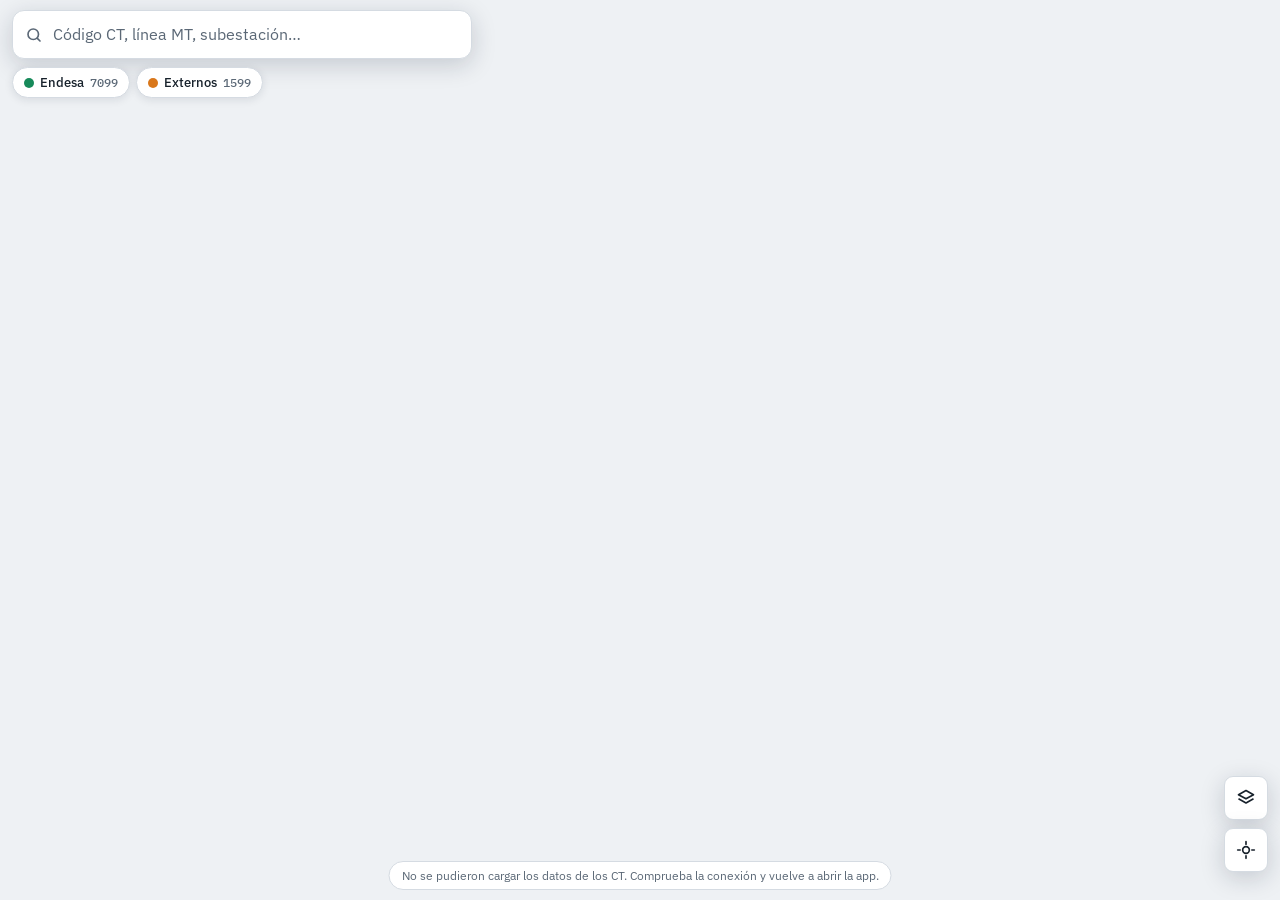
==== index.html @ 122affd9 "App web instalable para localizar CCTT y navegar hasta ellos Co-Authored-By: Claude Opus 5.5 <norepl" ====
<!doctype html>
<html lang="es">
<head>
<meta charset="utf-8">
<meta name="viewport" content="width=device-width, initial-scale=1, viewport-fit=cover">
<title>CCTT Granada</title>
<meta name="description" content="Buscador de centros de transformación con navegación hasta cada uno.">
<meta name="theme-color" content="#1f5fbf">
<meta name="apple-mobile-web-app-capable" content="yes">
<meta name="mobile-web-app-capable" content="yes">
<meta name="apple-mobile-web-app-title" content="CCTT">
<meta name="apple-mobile-web-app-status-bar-style" content="default">
<link rel="manifest" href="manifest.webmanifest">
<link rel="icon" href="icons/icon-192.png" type="image/png">
<link rel="apple-touch-icon" href="icons/apple-touch-icon.png">
<link rel="preconnect" href="https://fonts.googleapis.com">
<link rel="stylesheet" href="https://fonts.googleapis.com/css2?family=IBM+Plex+Mono:wght@500;600&family=IBM+Plex+Sans:wght@400;500;600&display=swap">
<link rel="stylesheet" href="lib/leaflet.css">
<link rel="stylesheet" href="styles.css">
</head>
<body>
<div id="app">
  <div id="map" role="application" aria-label="Mapa de centros de transformación"></div>

  <div id="top">
    <div class="searchbox">
      <svg width="18" height="18" viewBox="0 0 24 24" fill="none" stroke="currentColor" stroke-width="2.2" stroke-linecap="round"><circle cx="11" cy="11" r="7"/><path d="m20 20-3.5-3.5"/></svg>
      <input id="q" type="search" inputmode="search" autocomplete="off" spellcheck="false" placeholder="Código CT, línea MT, subestación…" aria-label="Buscar centro de transformación">
      <button class="iconbtn" id="clear" type="button" aria-label="Borrar búsqueda" hidden>
        <svg width="18" height="18" viewBox="0 0 24 24" fill="none" stroke="currentColor" stroke-width="2.2" stroke-linecap="round"><path d="M6 6l12 12M18 6 6 18"/></svg>
      </button>
    </div>
    <div class="filters">
      <button class="chip" id="f-endesa" type="button" aria-pressed="true"><span class="dot" style="background:var(--endesa)"></span>Endesa <span class="n" id="n-endesa"></span></button>
      <button class="chip" id="f-ext" type="button" aria-pressed="true"><span class="dot" style="background:var(--ext)"></span>Externos <span class="n" id="n-ext"></span></button>
    </div>
    <div id="results" hidden></div>
  </div>

  <div id="side">
    <button class="iconbtn" id="b-sat" type="button" aria-label="Cambiar a vista satélite" title="Satélite">
      <svg width="20" height="20" viewBox="0 0 24 24" fill="none" stroke="currentColor" stroke-width="2" stroke-linejoin="round"><path d="m12 3 9 5-9 5-9-5 9-5Z"/><path d="m3 13 9 5 9-5"/></svg>
    </button>
    <button class="iconbtn" id="b-loc" type="button" aria-label="Centrar en mi ubicación" title="Mi ubicación">
      <svg width="20" height="20" viewBox="0 0 24 24" fill="none" stroke="currentColor" stroke-width="2" stroke-linecap="round"><circle cx="12" cy="12" r="4"/><path d="M12 2v3M12 19v3M2 12h3M19 12h3"/></svg>
    </button>
  </div>

  <div id="sheet" hidden aria-live="polite"></div>
  <div id="tilenote" hidden>Sin conexión: el mapa de fondo no carga. El buscador y los puntos funcionan.</div>
  <div id="toast" hidden></div>
</div>
<script src="lib/leaflet.js"></script>
<script src="app.js"></script>
<script>
if ('serviceWorker' in navigator) window.addEventListener('load', () => navigator.serviceWorker.register('sw.js').catch(() => {}));
</script>
</body>
</html>
---- styles.css ----
:root{padding-top:env(safe-area-inset-top,0px);padding-bottom:env(safe-area-inset-bottom,0px);box-sizing:border-box}
body{margin:0}
[hidden]{display:none!important}
/* Layout: one-screen field tool — map fills the screen, search floats on top, the selected CT opens as a bottom sheet. */
:root{
  --bg:#eef1f4; --surface:#ffffff; --fg:#17212b; --muted:#5b6876; --line:#d5dbe2;
  --accent:#1f5fbf; --accent-fg:#ffffff;
  --endesa:#178a5a; --ext:#d9771b; --sel:#c2185b;
  --shadow:0 6px 24px rgba(15,30,50,.18);
  --sans:"IBM Plex Sans",system-ui,-apple-system,"Segoe UI",Roboto,sans-serif;
  --mono:"IBM Plex Mono",ui-monospace,SFMono-Regular,Menlo,Consolas,monospace;
}
@media (prefers-color-scheme: dark){:root:not([data-theme="light"]){
  --bg:#10161d; --surface:#18212b; --fg:#e6ebf0; --muted:#97a3b0; --line:#2b3744;
  --accent:#6ea2f0; --accent-fg:#0b1420;
  --endesa:#3cc489; --ext:#f29a45; --sel:#f06292;
  --shadow:0 6px 24px rgba(0,0,0,.5); color-scheme:dark}}
:root[data-theme="dark"]{
  --bg:#10161d; --surface:#18212b; --fg:#e6ebf0; --muted:#97a3b0; --line:#2b3744;
  --accent:#6ea2f0; --accent-fg:#0b1420;
  --endesa:#3cc489; --ext:#f29a45; --sel:#f06292;
  --shadow:0 6px 24px rgba(0,0,0,.5); color-scheme:dark}
html,body{height:100%}
body{background:var(--bg);color:var(--fg);font-family:var(--sans);font-size:15px;overflow:hidden}
#app{position:relative;height:100%}
#map{position:absolute;inset:0;background:var(--bg)}
.leaflet-container{font-family:var(--sans);background:var(--bg)}
.leaflet-control-attribution{font-size:10px}

/* top bar */
#top{position:absolute;z-index:1000;top:10px;left:max(12px,env(safe-area-inset-left,0px));right:max(12px,env(safe-area-inset-right,0px));
  max-width:460px;display:flex;flex-direction:column;gap:8px;pointer-events:none}
#top>*{pointer-events:auto}
.searchbox{display:flex;align-items:center;gap:6px;background:var(--surface);border:1px solid var(--line);border-radius:12px;box-shadow:var(--shadow);padding:4px 4px 4px 12px}
.searchbox svg{flex:none;color:var(--muted)}
#q{flex:1;min-width:0;border:0;outline:0;background:transparent;color:var(--fg);font:500 16px/1.2 var(--sans);padding:10px 4px}
#q::-webkit-search-cancel-button{display:none;-webkit-appearance:none}
#q::placeholder{color:var(--muted);font-weight:400}
.iconbtn{flex:none;border:0;background:transparent;color:var(--muted);width:40px;height:40px;border-radius:9px;display:grid;place-items:center;cursor:pointer}
.iconbtn:hover{background:var(--bg);color:var(--fg)}
.iconbtn:focus-visible,button:focus-visible,a:focus-visible,#q:focus-visible{outline:2px solid var(--accent);outline-offset:2px}
.filters{display:flex;gap:6px;flex-wrap:wrap}
.chip{display:inline-flex;align-items:center;gap:6px;border:1px solid var(--line);background:var(--surface);color:var(--fg);
  border-radius:999px;padding:6px 11px;font:500 13px var(--sans);cursor:pointer;box-shadow:0 2px 8px rgba(15,30,50,.10)}
.chip .dot{width:10px;height:10px;border-radius:50%}
.chip[aria-pressed="false"]{color:var(--muted)}
.chip[aria-pressed="false"] .dot{background:transparent!important;border:2px solid currentColor;width:6px;height:6px}
.chip .n{font:500 12px var(--mono);color:var(--muted);font-variant-numeric:tabular-nums}

#results{background:var(--surface);border:1px solid var(--line);border-radius:12px;box-shadow:var(--shadow);max-height:min(52vh,420px);overflow-y:auto;overscroll-behavior:contain}
#results .meta{padding:8px 14px;font-size:12px;color:var(--muted);border-bottom:1px solid var(--line);letter-spacing:.02em}
.res{display:flex;align-items:center;gap:10px;width:100%;text-align:left;border:0;border-bottom:1px solid var(--line);background:transparent;color:var(--fg);padding:10px 14px;cursor:pointer;font:inherit}
.res:last-child{border-bottom:0}
.res:hover,.res.active{background:var(--bg)}
.res .dot{flex:none;width:10px;height:10px;border-radius:50%}
.res .code{font:600 15px var(--mono)}
.res .sub{font-size:12.5px;color:var(--muted);white-space:nowrap;overflow:hidden;text-overflow:ellipsis;min-width:0}
.res .txt{display:flex;flex-direction:column;min-width:0}
mark{background:color-mix(in srgb,var(--accent) 22%,transparent);color:inherit;border-radius:3px}

/* side buttons */
#side{position:absolute;z-index:1000;right:max(12px,env(safe-area-inset-right,0px));bottom:calc(28px + env(safe-area-inset-bottom,0px));display:flex;flex-direction:column;gap:8px}
#side .iconbtn{background:var(--surface);border:1px solid var(--line);box-shadow:var(--shadow);width:44px;height:44px;color:var(--fg)}
#side .iconbtn.on{background:var(--accent);color:var(--accent-fg);border-color:var(--accent)}
body.sheet-open #side{bottom:calc(var(--sheet-h,0px) + 16px)}

/* sheet */
#sheet{position:absolute;z-index:1100;left:0;right:0;bottom:0;background:var(--surface);border-top:1px solid var(--line);
  border-radius:16px 16px 0 0;box-shadow:0 -8px 30px rgba(15,30,50,.22);
  padding:10px max(16px,env(safe-area-inset-right,0px)) calc(16px + env(safe-area-inset-bottom,0px)) max(16px,env(safe-area-inset-left,0px));
  max-height:72vh;overflow-y:auto;display:flex;flex-direction:column;gap:14px}
@media (min-width:760px){#sheet{left:max(12px,env(safe-area-inset-left,0px));right:auto;width:420px;bottom:12px;border-radius:16px;border:1px solid var(--line)}}
.grab{align-self:center;width:38px;height:4px;border-radius:4px;background:var(--line)}
.sh-head{display:flex;align-items:flex-start;gap:12px}
.sh-head .t{flex:1;min-width:0;display:flex;flex-direction:column;gap:4px}
.eyebrow{font-size:11.5px;letter-spacing:.08em;text-transform:uppercase;color:var(--muted);font-weight:600;display:flex;align-items:center;gap:6px}
.eyebrow .dot{width:9px;height:9px;border-radius:50%}
.sh-code{font:600 28px/1.1 var(--mono);letter-spacing:-.01em;overflow-wrap:anywhere}
.coords{font:500 13px var(--mono);color:var(--muted);font-variant-numeric:tabular-nums}
.nav-title{font-size:13px;font-weight:600;color:var(--muted)}
.navgrid{display:grid;grid-template-columns:1fr 1fr;gap:8px}
.navbtn{display:flex;align-items:center;justify-content:center;gap:8px;min-height:46px;border-radius:11px;border:1px solid var(--line);
  background:var(--bg);color:var(--fg);font:600 14.5px var(--sans);text-decoration:none;cursor:pointer;padding:8px 10px;text-align:center}
.navbtn.primary{grid-column:1/-1;background:var(--accent);color:var(--accent-fg);border-color:var(--accent);font-size:16px;min-height:52px}
.navbtn:hover{filter:brightness(1.05)}
.hint{font-size:12px;color:var(--muted);line-height:1.45}
table.det{width:100%;border-collapse:collapse;font-size:13.5px}
table.det td{padding:6px 0;border-bottom:1px solid var(--line);vertical-align:top}
table.det td:first-child{color:var(--muted);width:46%;padding-right:10px}
table.det td:last-child{font-variant-numeric:tabular-nums;overflow-wrap:anywhere}
#toast{position:absolute;z-index:1200;left:50%;transform:translateX(-50%);top:calc(70px + env(safe-area-inset-top,0px));background:var(--fg);color:var(--bg);
  padding:9px 14px;border-radius:10px;font-size:13.5px;box-shadow:var(--shadow);max-width:calc(100% - 32px)}
#tilenote{position:absolute;z-index:900;left:50%;transform:translateX(-50%);bottom:calc(10px + env(safe-area-inset-bottom,0px));background:var(--surface);color:var(--muted);
  border:1px solid var(--line);padding:6px 12px;border-radius:999px;font-size:12px;max-width:calc(100% - 100px);text-align:center}
body.sheet-open #tilenote{display:none}
@media (prefers-reduced-motion:no-preference){#sheet{animation:up .18s ease-out}@keyframes up{from{transform:translateY(24px);opacity:.6}}}
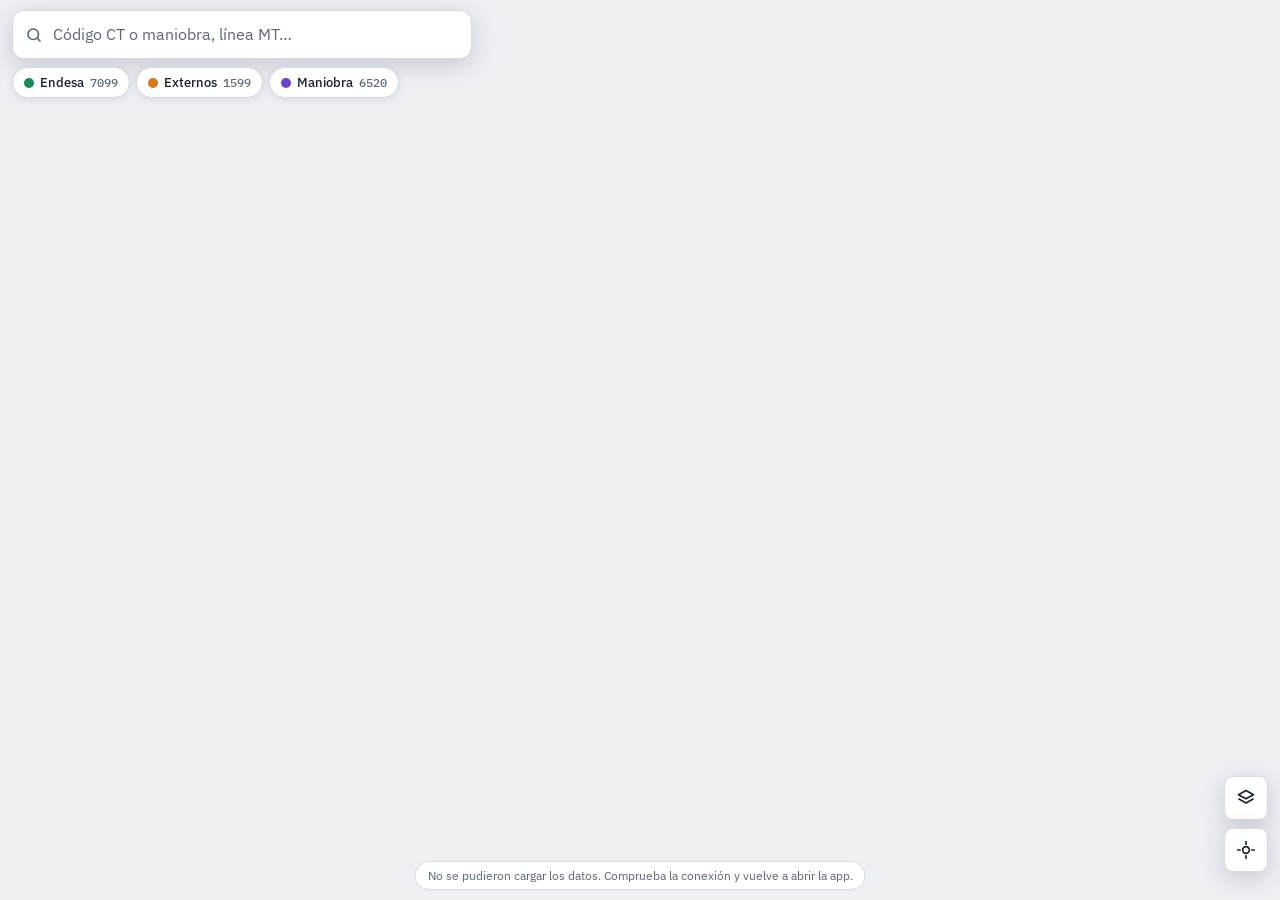
==== commit f33229d2: "Añade los elementos de maniobra como tercera capa - data.json pasa a tener capas (endesa, ext, ddmm)" ====
--- a/index.html
+++ b/index.html
@@ -4,7 +4,7 @@
 <meta charset="utf-8">
 <meta name="viewport" content="width=device-width, initial-scale=1, viewport-fit=cover">
 <title>CCTT Granada</title>
-<meta name="description" content="Buscador de centros de transformación con navegación hasta cada uno.">
+<meta name="description" content="Buscador de centros de transformación y elementos de maniobra con navegación hasta cada uno.">
 <meta name="theme-color" content="#1f5fbf">
 <meta name="apple-mobile-web-app-capable" content="yes">
 <meta name="mobile-web-app-capable" content="yes">
@@ -25,7 +25,7 @@
   <div id="top">
     <div class="searchbox">
       <svg width="18" height="18" viewBox="0 0 24 24" fill="none" stroke="currentColor" stroke-width="2.2" stroke-linecap="round"><circle cx="11" cy="11" r="7"/><path d="m20 20-3.5-3.5"/></svg>
-      <input id="q" type="search" inputmode="search" autocomplete="off" spellcheck="false" placeholder="Código CT, línea MT, subestación…" aria-label="Buscar centro de transformación">
+      <input id="q" type="search" inputmode="search" autocomplete="off" spellcheck="false" placeholder="Código CT o maniobra, línea MT…" aria-label="Buscar centro de transformación o elemento de maniobra">
       <button class="iconbtn" id="clear" type="button" aria-label="Borrar búsqueda" hidden>
         <svg width="18" height="18" viewBox="0 0 24 24" fill="none" stroke="currentColor" stroke-width="2.2" stroke-linecap="round"><path d="M6 6l12 12M18 6 6 18"/></svg>
       </button>
@@ -33,6 +33,7 @@
     <div class="filters">
       <button class="chip" id="f-endesa" type="button" aria-pressed="true"><span class="dot" style="background:var(--endesa)"></span>Endesa <span class="n" id="n-endesa"></span></button>
       <button class="chip" id="f-ext" type="button" aria-pressed="true"><span class="dot" style="background:var(--ext)"></span>Externos <span class="n" id="n-ext"></span></button>
+      <button class="chip" id="f-ddmm" type="button" aria-pressed="true"><span class="dot" style="background:var(--ddmm)"></span>Maniobra <span class="n" id="n-ddmm"></span></button>
     </div>
     <div id="results" hidden></div>
   </div>
--- a/styles.css
+++ b/styles.css
@@ -5,7 +5,8 @@
 :root{
   --bg:#eef1f4; --surface:#ffffff; --fg:#17212b; --muted:#5b6876; --line:#d5dbe2;
   --accent:#1f5fbf; --accent-fg:#ffffff;
-  --endesa:#178a5a; --ext:#d9771b; --sel:#c2185b;
+  --endesa:#178a5a; --ext:#d9771b; --ddmm:#6a43c9; --sel:#c2185b; --ring:#ffffff;
+  --open-bg:#fde8e8; --open-fg:#a3201c; --closed-bg:#e3f1ea; --closed-fg:#17603f;
   --shadow:0 6px 24px rgba(15,30,50,.18);
   --sans:"IBM Plex Sans",system-ui,-apple-system,"Segoe UI",Roboto,sans-serif;
   --mono:"IBM Plex Mono",ui-monospace,SFMono-Regular,Menlo,Consolas,monospace;
@@ -13,12 +14,14 @@
 @media (prefers-color-scheme: dark){:root:not([data-theme="light"]){
   --bg:#10161d; --surface:#18212b; --fg:#e6ebf0; --muted:#97a3b0; --line:#2b3744;
   --accent:#6ea2f0; --accent-fg:#0b1420;
-  --endesa:#3cc489; --ext:#f29a45; --sel:#f06292;
+  --endesa:#3cc489; --ext:#f29a45; --ddmm:#a98bf5; --sel:#f06292;
+  --open-bg:#4a1c1c; --open-fg:#ffb3ad; --closed-bg:#173a2a; --closed-fg:#8fe0b6;
   --shadow:0 6px 24px rgba(0,0,0,.5); color-scheme:dark}}
 :root[data-theme="dark"]{
   --bg:#10161d; --surface:#18212b; --fg:#e6ebf0; --muted:#97a3b0; --line:#2b3744;
   --accent:#6ea2f0; --accent-fg:#0b1420;
-  --endesa:#3cc489; --ext:#f29a45; --sel:#f06292;
+  --endesa:#3cc489; --ext:#f29a45; --ddmm:#a98bf5; --sel:#f06292;
+  --open-bg:#4a1c1c; --open-fg:#ffb3ad; --closed-bg:#173a2a; --closed-fg:#8fe0b6;
   --shadow:0 6px 24px rgba(0,0,0,.5); color-scheme:dark}
 html,body{height:100%}
 body{background:var(--bg);color:var(--fg);font-family:var(--sans);font-size:15px;overflow:hidden}
@@ -28,7 +31,7 @@
 .leaflet-control-attribution{font-size:10px}
 
 /* top bar */
-#top{position:absolute;z-index:1000;top:10px;left:max(12px,env(safe-area-inset-left,0px));right:max(12px,env(safe-area-inset-right,0px));
+#top{position:absolute;z-index:1150;top:10px;left:max(12px,env(safe-area-inset-left,0px));right:max(12px,env(safe-area-inset-right,0px));
   max-width:460px;display:flex;flex-direction:column;gap:8px;pointer-events:none}
 #top>*{pointer-events:auto}
 .searchbox{display:flex;align-items:center;gap:6px;background:var(--surface);border:1px solid var(--line);border-radius:12px;box-shadow:var(--shadow);padding:4px 4px 4px 12px}
@@ -52,7 +55,8 @@
 .res{display:flex;align-items:center;gap:10px;width:100%;text-align:left;border:0;border-bottom:1px solid var(--line);background:transparent;color:var(--fg);padding:10px 14px;cursor:pointer;font:inherit}
 .res:last-child{border-bottom:0}
 .res:hover,.res.active{background:var(--bg)}
-.res .dot{flex:none;width:10px;height:10px;border-radius:50%}
+.res .dot{flex:none;width:10px;height:10px;border-radius:50%;background:var(--c)}
+.dot.open{background:var(--ring)!important;box-shadow:inset 0 0 0 2.5px var(--c)}
 .res .code{font:600 15px var(--mono)}
 .res .sub{font-size:12.5px;color:var(--muted);white-space:nowrap;overflow:hidden;text-overflow:ellipsis;min-width:0}
 .res .txt{display:flex;flex-direction:column;min-width:0}
@@ -74,7 +78,10 @@
 .sh-head{display:flex;align-items:flex-start;gap:12px}
 .sh-head .t{flex:1;min-width:0;display:flex;flex-direction:column;gap:4px}
 .eyebrow{font-size:11.5px;letter-spacing:.08em;text-transform:uppercase;color:var(--muted);font-weight:600;display:flex;align-items:center;gap:6px}
-.eyebrow .dot{width:9px;height:9px;border-radius:50%}
+.eyebrow .dot{width:9px;height:9px;border-radius:50%;background:var(--c)}
+.state{display:inline-block;vertical-align:middle;margin-left:10px;padding:3px 8px;border-radius:6px;font:600 12px var(--sans);letter-spacing:.06em}
+.state.is-open{background:var(--open-bg);color:var(--open-fg)}
+.state.is-closed{background:var(--closed-bg);color:var(--closed-fg)}
 .sh-code{font:600 28px/1.1 var(--mono);letter-spacing:-.01em;overflow-wrap:anywhere}
 .coords{font:500 13px var(--mono);color:var(--muted);font-variant-numeric:tabular-nums}
 .nav-title{font-size:13px;font-weight:600;color:var(--muted)}
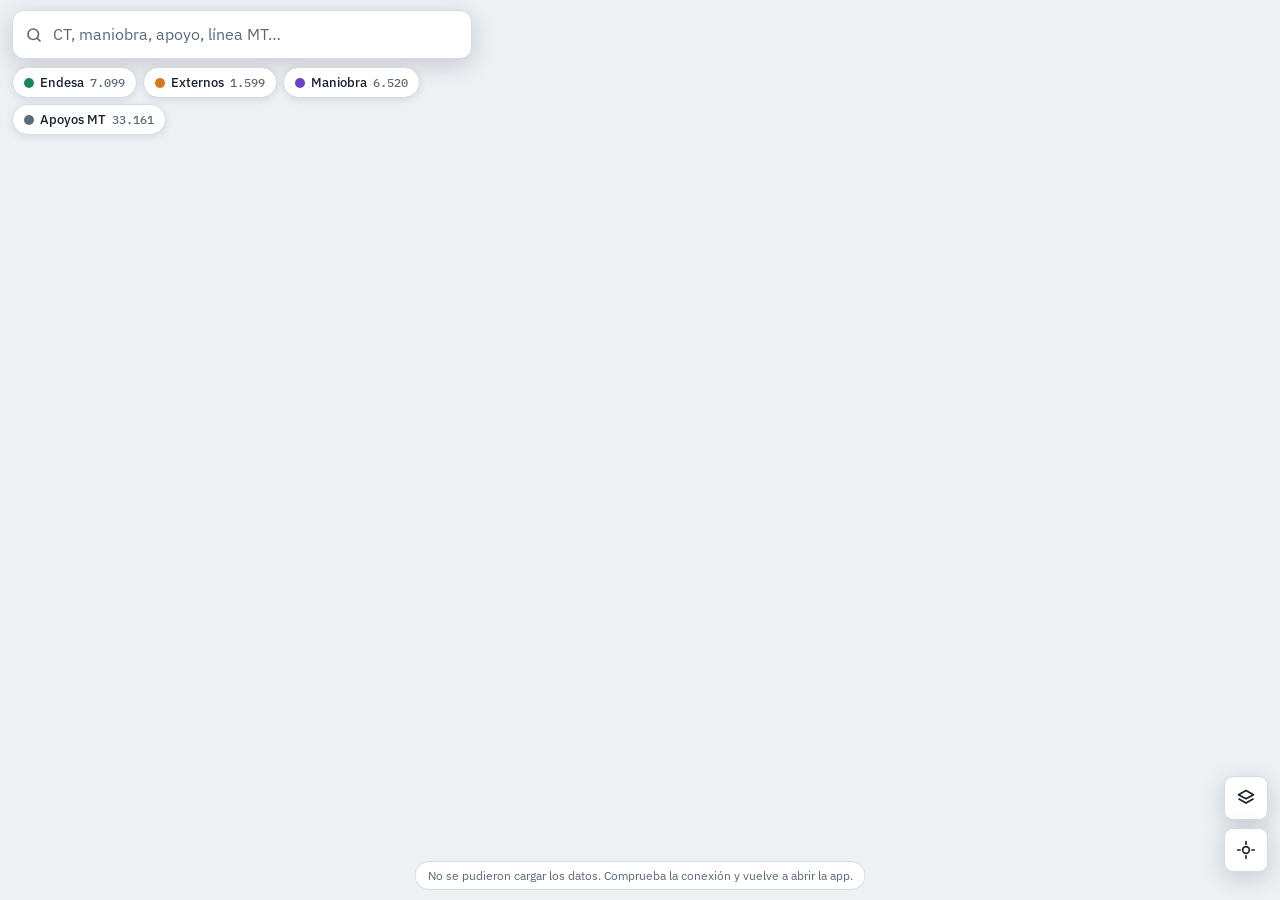
==== commit 9bda72cb: "Añade los apoyos de MT como cuarta capa - 33.161 apoyos con material, estructura y municipio - Solo " ====
--- a/index.html
+++ b/index.html
@@ -4,7 +4,7 @@
 <meta charset="utf-8">
 <meta name="viewport" content="width=device-width, initial-scale=1, viewport-fit=cover">
 <title>CCTT Granada</title>
-<meta name="description" content="Buscador de centros de transformación y elementos de maniobra con navegación hasta cada uno.">
+<meta name="description" content="Buscador de centros de transformación, elementos de maniobra y apoyos de MT con navegación hasta cada uno.">
 <meta name="theme-color" content="#1f5fbf">
 <meta name="apple-mobile-web-app-capable" content="yes">
 <meta name="mobile-web-app-capable" content="yes">
@@ -25,7 +25,7 @@
   <div id="top">
     <div class="searchbox">
       <svg width="18" height="18" viewBox="0 0 24 24" fill="none" stroke="currentColor" stroke-width="2.2" stroke-linecap="round"><circle cx="11" cy="11" r="7"/><path d="m20 20-3.5-3.5"/></svg>
-      <input id="q" type="search" inputmode="search" autocomplete="off" spellcheck="false" placeholder="Código CT o maniobra, línea MT…" aria-label="Buscar centro de transformación o elemento de maniobra">
+      <input id="q" type="search" inputmode="search" autocomplete="off" spellcheck="false" placeholder="CT, maniobra, apoyo, línea MT…" aria-label="Buscar centro de transformación, elemento de maniobra o apoyo">
       <button class="iconbtn" id="clear" type="button" aria-label="Borrar búsqueda" hidden>
         <svg width="18" height="18" viewBox="0 0 24 24" fill="none" stroke="currentColor" stroke-width="2.2" stroke-linecap="round"><path d="M6 6l12 12M18 6 6 18"/></svg>
       </button>
@@ -34,6 +34,7 @@
       <button class="chip" id="f-endesa" type="button" aria-pressed="true"><span class="dot" style="background:var(--endesa)"></span>Endesa <span class="n" id="n-endesa"></span></button>
       <button class="chip" id="f-ext" type="button" aria-pressed="true"><span class="dot" style="background:var(--ext)"></span>Externos <span class="n" id="n-ext"></span></button>
       <button class="chip" id="f-ddmm" type="button" aria-pressed="true"><span class="dot" style="background:var(--ddmm)"></span>Maniobra <span class="n" id="n-ddmm"></span></button>
+      <button class="chip" id="f-apoyo" type="button" aria-pressed="true" title="Se dibujan al acercar el mapa"><span class="dot" style="background:var(--apoyo)"></span>Apoyos MT <span class="n" id="n-apoyo"></span></button>
     </div>
     <div id="results" hidden></div>
   </div>
@@ -54,7 +55,12 @@
 <script src="lib/leaflet.js"></script>
 <script src="app.js"></script>
 <script>
-if ('serviceWorker' in navigator) window.addEventListener('load', () => navigator.serviceWorker.register('sw.js').catch(() => {}));
+if ('serviceWorker' in navigator){
+  // When a new version takes over, reload once so code and data match
+  const hadController = !!navigator.serviceWorker.controller; let reloaded = false;
+  navigator.serviceWorker.addEventListener('controllerchange', () => { if (hadController && !reloaded){ reloaded = true; location.reload(); } });
+  window.addEventListener('load', () => navigator.serviceWorker.register('sw.js', {updateViaCache: 'none'}).catch(() => {}));
+}
 </script>
 </body>
 </html>
--- a/styles.css
+++ b/styles.css
@@ -5,7 +5,7 @@
 :root{
   --bg:#eef1f4; --surface:#ffffff; --fg:#17212b; --muted:#5b6876; --line:#d5dbe2;
   --accent:#1f5fbf; --accent-fg:#ffffff;
-  --endesa:#178a5a; --ext:#d9771b; --ddmm:#6a43c9; --sel:#c2185b; --ring:#ffffff;
+  --endesa:#178a5a; --ext:#d9771b; --ddmm:#6a43c9; --apoyo:#5a6b7b; --sel:#c2185b; --ring:#ffffff;
   --open-bg:#fde8e8; --open-fg:#a3201c; --closed-bg:#e3f1ea; --closed-fg:#17603f;
   --shadow:0 6px 24px rgba(15,30,50,.18);
   --sans:"IBM Plex Sans",system-ui,-apple-system,"Segoe UI",Roboto,sans-serif;
@@ -14,13 +14,13 @@
 @media (prefers-color-scheme: dark){:root:not([data-theme="light"]){
   --bg:#10161d; --surface:#18212b; --fg:#e6ebf0; --muted:#97a3b0; --line:#2b3744;
   --accent:#6ea2f0; --accent-fg:#0b1420;
-  --endesa:#3cc489; --ext:#f29a45; --ddmm:#a98bf5; --sel:#f06292;
+  --endesa:#3cc489; --ext:#f29a45; --ddmm:#a98bf5; --apoyo:#a9b8c6; --sel:#f06292;
   --open-bg:#4a1c1c; --open-fg:#ffb3ad; --closed-bg:#173a2a; --closed-fg:#8fe0b6;
   --shadow:0 6px 24px rgba(0,0,0,.5); color-scheme:dark}}
 :root[data-theme="dark"]{
   --bg:#10161d; --surface:#18212b; --fg:#e6ebf0; --muted:#97a3b0; --line:#2b3744;
   --accent:#6ea2f0; --accent-fg:#0b1420;
-  --endesa:#3cc489; --ext:#f29a45; --ddmm:#a98bf5; --sel:#f06292;
+  --endesa:#3cc489; --ext:#f29a45; --ddmm:#a98bf5; --apoyo:#a9b8c6; --sel:#f06292;
   --open-bg:#4a1c1c; --open-fg:#ffb3ad; --closed-bg:#173a2a; --closed-fg:#8fe0b6;
   --shadow:0 6px 24px rgba(0,0,0,.5); color-scheme:dark}
 html,body{height:100%}
@@ -48,6 +48,8 @@
 .chip .dot{width:10px;height:10px;border-radius:50%}
 .chip[aria-pressed="false"]{color:var(--muted)}
 .chip[aria-pressed="false"] .dot{background:transparent!important;border:2px solid currentColor;width:6px;height:6px}
+.chip.far{opacity:.6}
+.chip.far::after{content:"acerca";font:500 11px var(--sans);color:var(--muted)}
 .chip .n{font:500 12px var(--mono);color:var(--muted);font-variant-numeric:tabular-nums}
 
 #results{background:var(--surface);border:1px solid var(--line);border-radius:12px;box-shadow:var(--shadow);max-height:min(52vh,420px);overflow-y:auto;overscroll-behavior:contain}
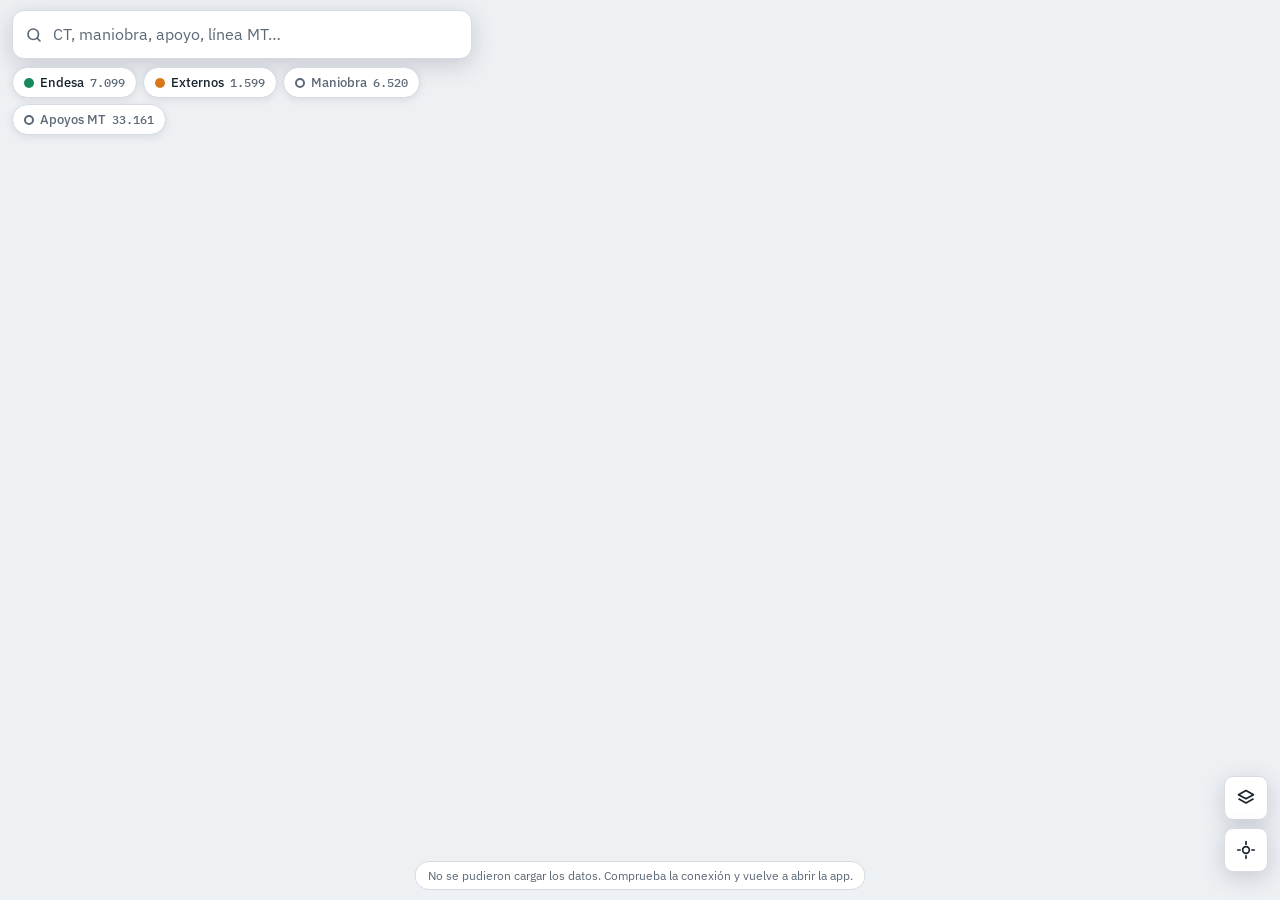
==== commit 68728277: "Maniobra y apoyos apagados al abrir y dibujados solo cerca - Al abrir la app solo están encendidas l" ====
--- a/index.html
+++ b/index.html
@@ -33,8 +33,8 @@
     <div class="filters">
       <button class="chip" id="f-endesa" type="button" aria-pressed="true"><span class="dot" style="background:var(--endesa)"></span>Endesa <span class="n" id="n-endesa"></span></button>
       <button class="chip" id="f-ext" type="button" aria-pressed="true"><span class="dot" style="background:var(--ext)"></span>Externos <span class="n" id="n-ext"></span></button>
-      <button class="chip" id="f-ddmm" type="button" aria-pressed="true"><span class="dot" style="background:var(--ddmm)"></span>Maniobra <span class="n" id="n-ddmm"></span></button>
-      <button class="chip" id="f-apoyo" type="button" aria-pressed="true" title="Se dibujan al acercar el mapa"><span class="dot" style="background:var(--apoyo)"></span>Apoyos MT <span class="n" id="n-apoyo"></span></button>
+      <button class="chip" id="f-ddmm" type="button" aria-pressed="false" title="Se dibujan al acercar el mapa"><span class="dot" style="background:var(--ddmm)"></span>Maniobra <span class="n" id="n-ddmm"></span></button>
+      <button class="chip" id="f-apoyo" type="button" aria-pressed="false" title="Se dibujan al acercar el mapa"><span class="dot" style="background:var(--apoyo)"></span>Apoyos MT <span class="n" id="n-apoyo"></span></button>
     </div>
     <div id="results" hidden></div>
   </div>
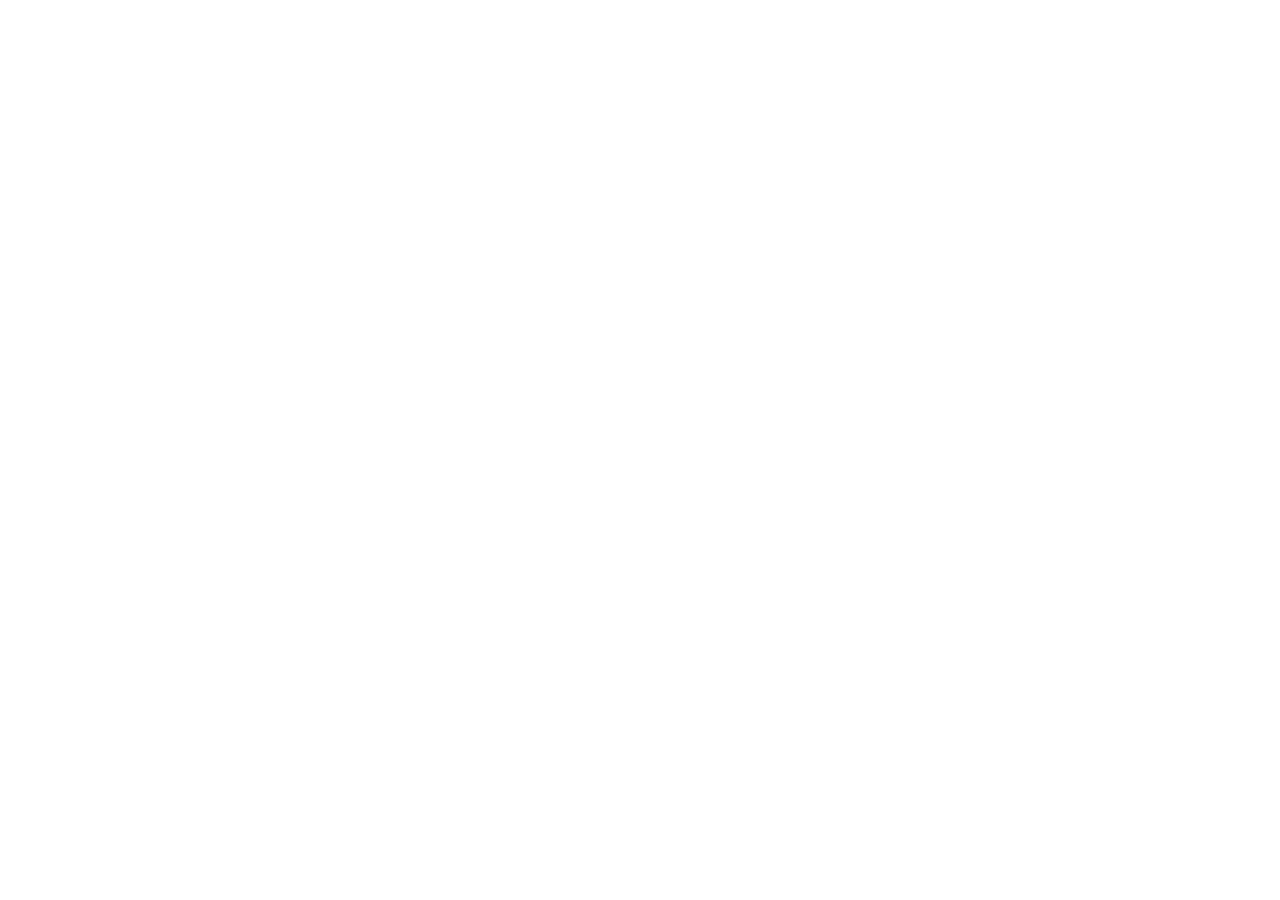
==== commit 7cbb497e: "Redirige a la nueva dirección https://geocarede.github.io/ Co-Authored-By: Claude Opus 5.5 <noreply@" ====
--- a/index.html
+++ b/index.html
@@ -2,65 +2,24 @@
 <html lang="es">
 <head>
 <meta charset="utf-8">
-<meta name="viewport" content="width=device-width, initial-scale=1, viewport-fit=cover">
-<title>CCTT Granada</title>
-<meta name="description" content="Buscador de centros de transformación, elementos de maniobra y apoyos de MT con navegación hasta cada uno.">
-<meta name="theme-color" content="#1f5fbf">
-<meta name="apple-mobile-web-app-capable" content="yes">
-<meta name="mobile-web-app-capable" content="yes">
-<meta name="apple-mobile-web-app-title" content="CCTT">
-<meta name="apple-mobile-web-app-status-bar-style" content="default">
-<link rel="manifest" href="manifest.webmanifest">
-<link rel="icon" href="icons/icon-192.png" type="image/png">
-<link rel="apple-touch-icon" href="icons/apple-touch-icon.png">
-<link rel="preconnect" href="https://fonts.googleapis.com">
-<link rel="stylesheet" href="https://fonts.googleapis.com/css2?family=IBM+Plex+Mono:wght@500;600&family=IBM+Plex+Sans:wght@400;500;600&display=swap">
-<link rel="stylesheet" href="lib/leaflet.css">
-<link rel="stylesheet" href="styles.css">
+<meta name="viewport" content="width=device-width, initial-scale=1">
+<title>CCTT Granada se ha mudado</title>
+<meta name="robots" content="noindex">
+<meta http-equiv="refresh" content="0; url=https://geocarede.github.io/">
+<link rel="canonical" href="https://geocarede.github.io/">
+<style>
+  :root{--bg:#eef1f4;--fg:#17212b;--accent:#1f5fbf}
+  @media (prefers-color-scheme: dark){:root{--bg:#10161d;--fg:#e6ebf0;--accent:#6ea2f0}}
+  body{margin:0;min-height:100vh;display:grid;place-items:center;background:var(--bg);color:var(--fg);font:16px/1.5 system-ui,sans-serif;padding:24px;box-sizing:border-box;text-align:center}
+  a{color:var(--accent);font-weight:600}
+</style>
+<script>
+  // Lleva a la dirección nueva conservando la ruta (por ejemplo /admin/) y el enlace a un CT (#ct-…)
+  var resto = location.pathname.replace(/^\/GEO-CAR-EDE\/?/i, '');
+  location.replace('https://geocarede.github.io/' + resto + location.hash);
+</script>
 </head>
 <body>
-<div id="app">
-  <div id="map" role="application" aria-label="Mapa de centros de transformación"></div>
-
-  <div id="top">
-    <div class="searchbox">
-      <svg width="18" height="18" viewBox="0 0 24 24" fill="none" stroke="currentColor" stroke-width="2.2" stroke-linecap="round"><circle cx="11" cy="11" r="7"/><path d="m20 20-3.5-3.5"/></svg>
-      <input id="q" type="search" inputmode="search" autocomplete="off" spellcheck="false" placeholder="CT, maniobra, apoyo, línea MT…" aria-label="Buscar centro de transformación, elemento de maniobra o apoyo">
-      <button class="iconbtn" id="clear" type="button" aria-label="Borrar búsqueda" hidden>
-        <svg width="18" height="18" viewBox="0 0 24 24" fill="none" stroke="currentColor" stroke-width="2.2" stroke-linecap="round"><path d="M6 6l12 12M18 6 6 18"/></svg>
-      </button>
-    </div>
-    <div class="filters">
-      <button class="chip" id="f-endesa" type="button" aria-pressed="true"><span class="dot" style="background:var(--endesa)"></span>Endesa <span class="n" id="n-endesa"></span></button>
-      <button class="chip" id="f-ext" type="button" aria-pressed="true"><span class="dot" style="background:var(--ext)"></span>Externos <span class="n" id="n-ext"></span></button>
-      <button class="chip" id="f-ddmm" type="button" aria-pressed="false" title="Se dibujan al acercar el mapa"><span class="dot" style="background:var(--ddmm)"></span>Maniobra <span class="n" id="n-ddmm"></span></button>
-      <button class="chip" id="f-apoyo" type="button" aria-pressed="false" title="Se dibujan al acercar el mapa"><span class="dot" style="background:var(--apoyo)"></span>Apoyos MT <span class="n" id="n-apoyo"></span></button>
-    </div>
-    <div id="results" hidden></div>
-  </div>
-
-  <div id="side">
-    <button class="iconbtn" id="b-sat" type="button" aria-label="Cambiar a vista satélite" title="Satélite">
-      <svg width="20" height="20" viewBox="0 0 24 24" fill="none" stroke="currentColor" stroke-width="2" stroke-linejoin="round"><path d="m12 3 9 5-9 5-9-5 9-5Z"/><path d="m3 13 9 5 9-5"/></svg>
-    </button>
-    <button class="iconbtn" id="b-loc" type="button" aria-label="Centrar en mi ubicación" title="Mi ubicación">
-      <svg width="20" height="20" viewBox="0 0 24 24" fill="none" stroke="currentColor" stroke-width="2" stroke-linecap="round"><circle cx="12" cy="12" r="4"/><path d="M12 2v3M12 19v3M2 12h3M19 12h3"/></svg>
-    </button>
-  </div>
-
-  <div id="sheet" hidden aria-live="polite"></div>
-  <div id="tilenote" hidden>Sin conexión: el mapa de fondo no carga. El buscador y los puntos funcionan.</div>
-  <div id="toast" hidden></div>
-</div>
-<script src="lib/leaflet.js"></script>
-<script src="app.js"></script>
-<script>
-if ('serviceWorker' in navigator){
-  // When a new version takes over, reload once so code and data match
-  const hadController = !!navigator.serviceWorker.controller; let reloaded = false;
-  navigator.serviceWorker.addEventListener('controllerchange', () => { if (hadController && !reloaded){ reloaded = true; location.reload(); } });
-  window.addEventListener('load', () => navigator.serviceWorker.register('sw.js', {updateViaCache: 'none'}).catch(() => {}));
-}
-</script>
+  <p>CCTT Granada se ha mudado a <a href="https://geocarede.github.io/">geocarede.github.io</a>.<br>Si no te lleva automáticamente, pulsa el enlace y vuelve a instalar la app desde allí.</p>
 </body>
 </html>
